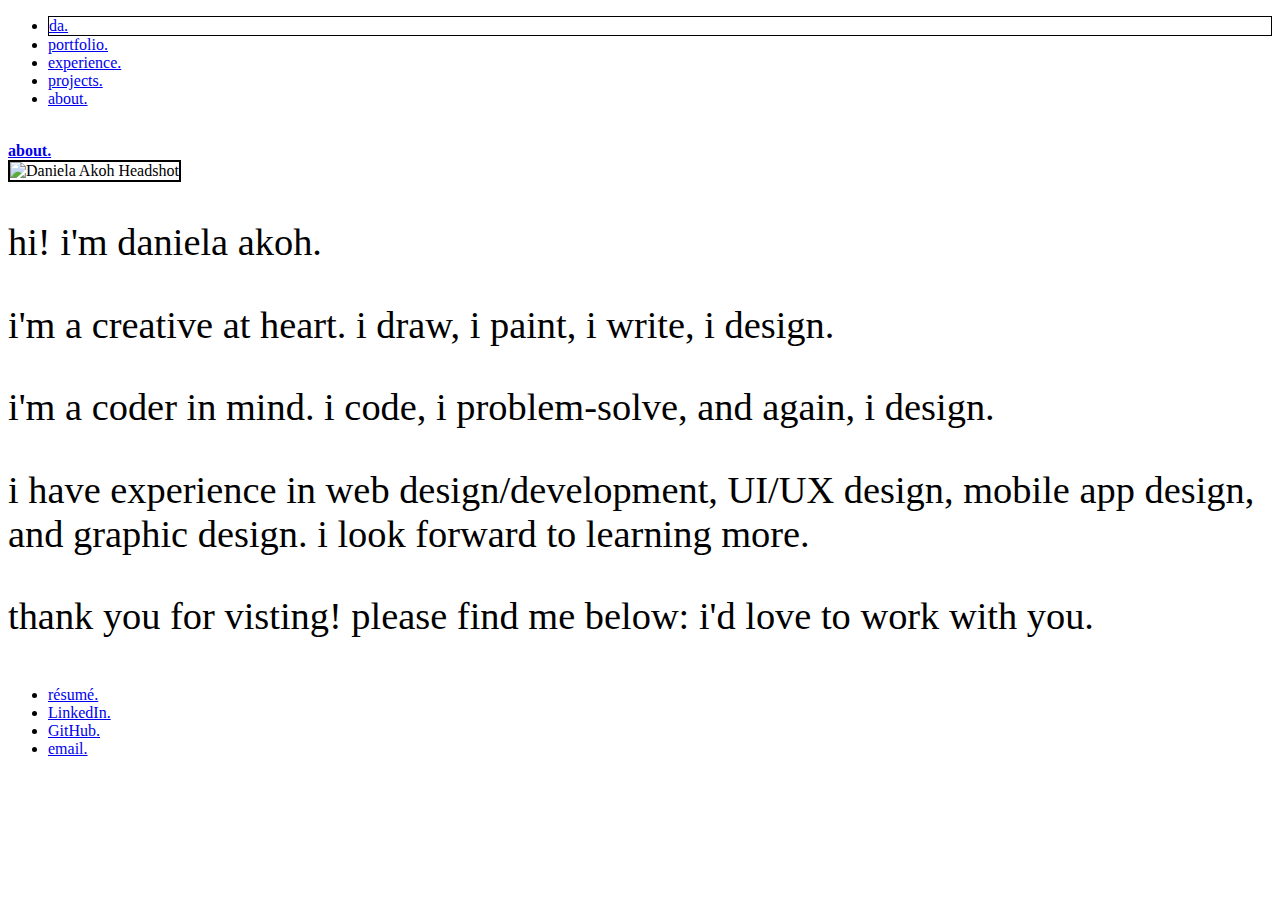
==== about.html @ 3163c394 "added about page" ====
<!DOCTYPE html>

<head>
    <title>daniela akoh.</title>
    <link rel="stylesheet"  type="text/css"  href="aboutstyles.css">
    <link rel="stylesheet"  type="text/css"  href="css/montserratstyles.css">
    <meta name="viewport" content="width=device-width, initial-scale=1.0">
</head>

    <body>
    
    <ul class="topnav">
      <li style="border-width:1px; border-style:solid; border-color: black; font-family: 'Montserrat'"><a class="active" href="#da.">da.</a></li>
      <li class="right"><a href="#portfolio.">portfolio.</a></li>
      <li class="right"><a href="#experience.">experience.</a></li>
      <li class="right"><a href="#projects.">projects.</a></li>
      <li class="right"><a href="#about.">about.</a></li>
    </ul>

    <br>
  
    <div class="about">
        <a href="#about."><b>about.</b></a>
        <br>
        <div class="row">
            <div class="column" style="background-color:transparent;">

              <img src="Headshot.jpg" alt="Daniela Akoh Headshot" class="resposive" style="width:100%;
                                                                                        height:100%;
                                                                                        margin-right:25px;
                                                                                        border-width:2px;
                                                                                        border-style:solid;
                                                                                        border-color: black;">
            </div>
            <div class="column" style="background-color:transparent;">
                <p style="font-size:3vw;">hi! i'm daniela akoh.</p>
                <p style="font-size:3vw;">i'm a creative at heart. i draw, i paint, i write, i design.</p>
                <p style="font-size:3vw;">i'm a coder in mind. i code, i problem-solve, and again, i design.</p>
                <p style="font-size:3vw;">i have experience in web design/development, UI/UX design, mobile app design, and graphic design. i look forward to learning more.</p>
                <p style="font-size:3vw; padding-bottom: 10px;">thank you for visting! please find me below: i'd love to work with you.</p>
                
            </div>
        </div>
    </div>

    <!-- <div class="contact">
      <b>contact.</b> <br>
    </div> -->

    <ul class="contact">
        <li class="right"><a href="danielaakohresume.pdf" target="_blank">résumé.</a></li>
        <li class="right"><a href="https://www.linkedin.com/in/daniela-akoh-a33811200/" target="_blank">LinkedIn.</a></li>
        <li class="right"><a href="https://github.com/DanielaAA518" target="_blank">GitHub.</a></li>
        <li class="right"><a href="mailto:danielaakoh@gmail.com">email.</a></li>
    </ul>
    
    </body>
</html>
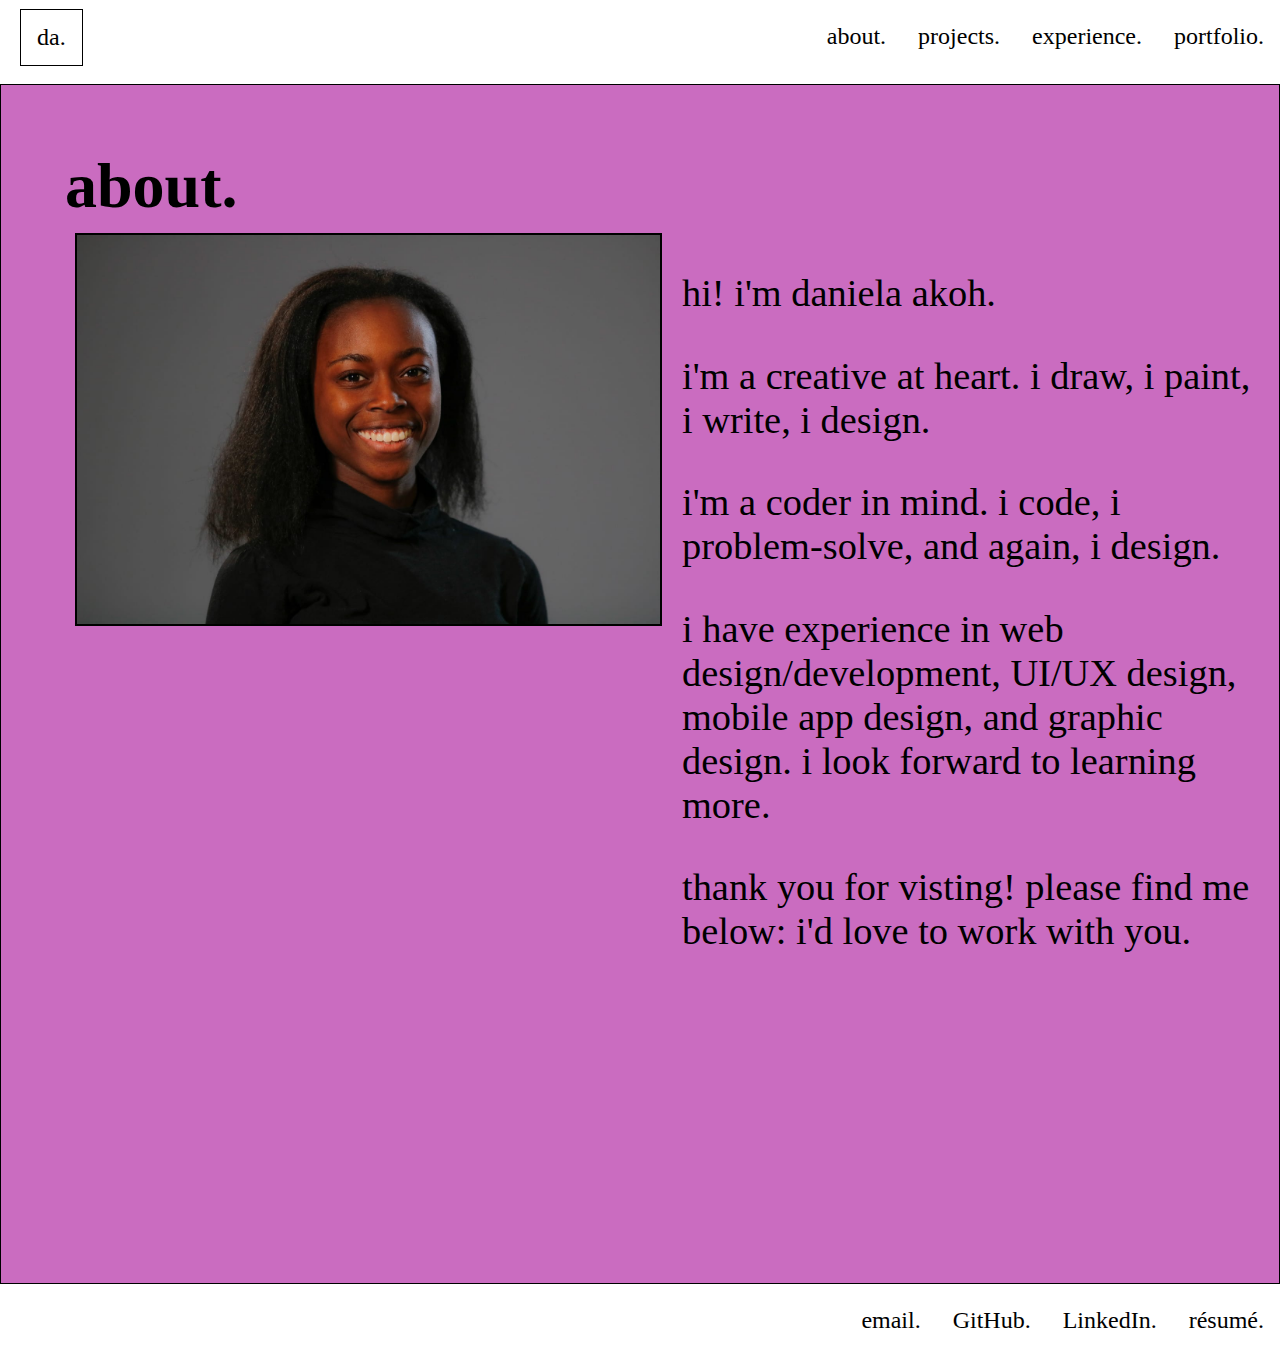
==== commit c304ed71: "updated about page and about css page removing comments" ====
--- a/about.html
+++ b/about.html
@@ -42,11 +42,7 @@
             </div>
         </div>
     </div>
-
-    <!-- <div class="contact">
-      <b>contact.</b> <br>
-    </div> -->
-
+    
     <ul class="contact">
         <li class="right"><a href="danielaakohresume.pdf" target="_blank">résumé.</a></li>
         <li class="right"><a href="https://www.linkedin.com/in/daniela-akoh-a33811200/" target="_blank">LinkedIn.</a></li>
--- a/aboutstyles.css
+++ b/aboutstyles.css
@@ -0,0 +1,102 @@
+body {margin: 0;}
+    
+ul.topnav {
+  list-style-type: none;
+  margin: 0;
+  padding-left: 20px;
+  padding-top: 9px;
+  overflow: hidden;
+  background-color: #fff;
+}
+
+ul.topnav li {float: left;}
+
+ul.topnav li a {
+  display: block;
+  color: #000;
+  text-align: center;
+  padding: 14px 16px;
+  text-decoration: none;
+  font-family: 'Montserrat';
+  font-size: 24px;
+}
+
+ul.topnav li a:hover:not(.active) {background-color: #fff;}
+
+ul.topnav li a.active {background-color: #fff;}
+
+ul.topnav li.right {float: right;}
+
+ul.contact {
+    list-style-type: none;
+    margin: 0;
+    padding-left: 20px;
+    padding-top: 9px;
+    overflow: hidden;
+    bottom: 0;
+    background-color: #fff;
+  }
+  
+  ul.contact li {float: right;}
+  
+  ul.contact li a {
+    display: block;
+    color: #000;
+    text-align: center;
+    padding: 14px 16px;
+    text-decoration: none;
+    font-family: 'Montserrat';
+    font-size: 24px;
+  }
+
+* {
+    box-sizing: border-box;
+  }
+  
+  .column {
+    float: left;
+    width: 50%;
+    padding: 10px;
+  }
+
+  .row:after {
+    content: "";
+    display: table;
+    clear: both;
+  }
+
+.img {
+    float: left;
+}
+
+.responsive {
+    width: 100%;
+    height: auto;
+}
+
+.about{
+        font-size: 5vw;
+        color: black;
+        font-family:'Montserrat';
+        height: 1200px;
+        border-width:1px;
+        border-style:solid;
+        border-color: black;
+        background-color: #CA6CC0;
+        background-size: contain;
+        background-repeat: no-repeat;
+        padding-top: 5%;
+        padding-left: 5%;
+        a {text-decoration: none; color: #000000;}
+    }
+
+      @media screen and (max-width: 600px) {
+        ul.topnav li.right, 
+        ul.topnav li {float: none;}
+        .column { width: 100%;}
+        ul.contact li {float: center;}
+      }
+
+      @media screen and (max-width: 900px) {
+        .about {height: 50%}
+      }